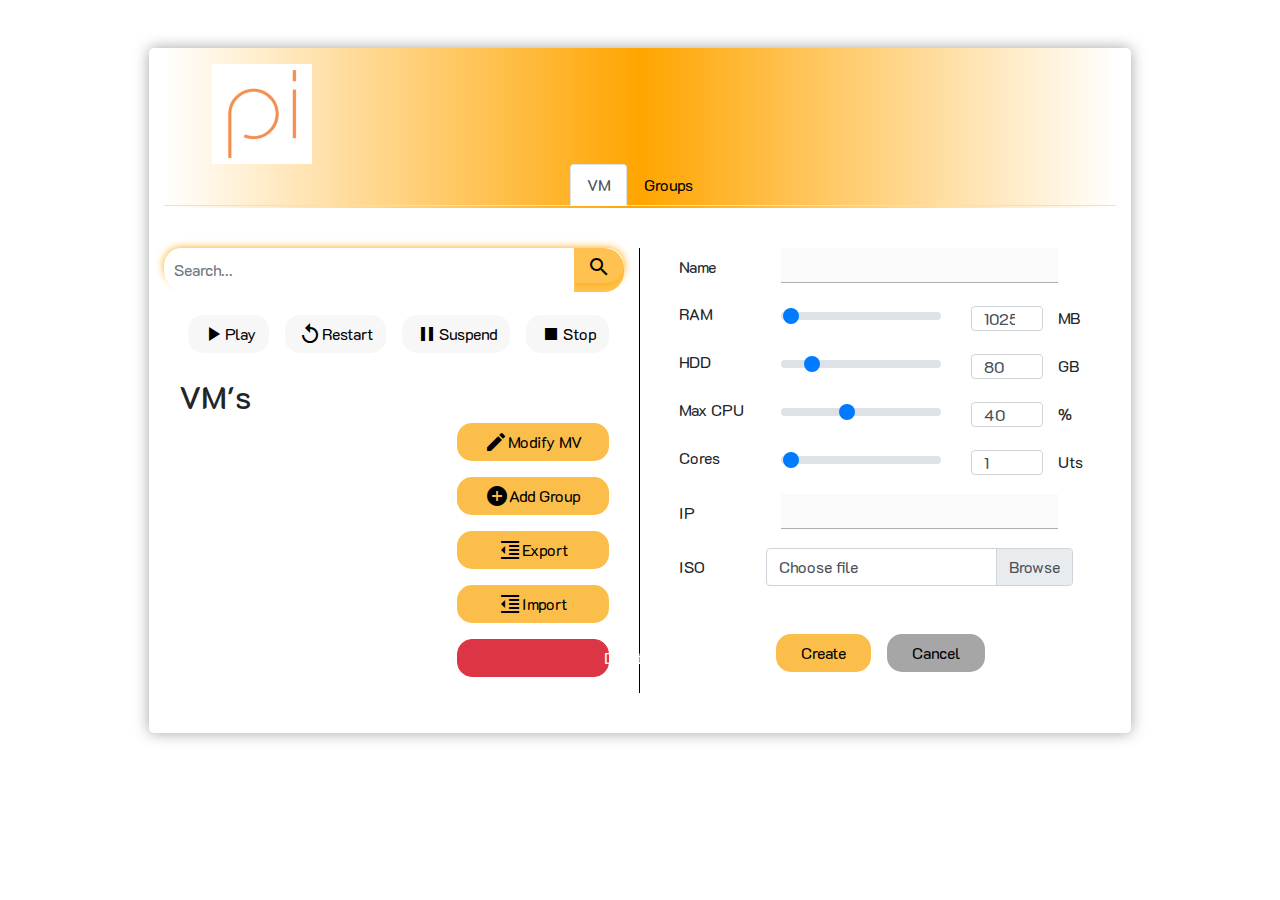
==== servidor/target/classes/static/index.html @ 5e892a35 "añadido servidor (ya crea una mv)" ====
<!doctype html>
<html lang="en">
  <head>
    <!-- Required meta tags -->
    <meta charset="utf-8">
    <meta name="viewport" content="width=device-width, initial-scale=1, shrink-to-fit=no">

    <!-- Bootstrap CSS -->
    <link rel="stylesheet" href="css/bootstrap.min.css">
    <link rel="stylesheet" href="css/style.css">
	<link href="https://fonts.googleapis.com/icon?family=Material+Icons" rel="stylesheet">
	<link rel="stylesheet" href="css/jquery-ui.min.css">
    <link rel="stylesheet" href="css/jquery-ui.structure.min.css">
    <link rel="stylesheet" href="css/jquery-ui.theme.min.css">

    <title>PI</title>
  </head>
  <body>
    <!-- PRACTICA 6: tu contenido aqui -->
    
    <div class="row">
      <div class="col-1 "></div>    
      <div class="col-9 container mt-5">
          <div class="header" >
            <img src="img/logo.jpg" class="imagen-logo mt-3 ml-5 "> 
           
            <ul class="nav nav-tabs justify-content-center">
                <li class="nav-item">
                  <a class="nav-link active" href="">VM</a>
                </li>
                <li class="nav-item">
                  <a class="nav-link" href="grupos.html">Groups</a>
                </li>
               
              </ul>
        </div>
        <div class="row">
          <div class="col-6 panel-izq">
              <div class="input-group search-bar ">
                  <input type="text" class="form-control" id="buscador" placeholder="Search...">
                  <div class="input-group-append">
                    <button class="btn boton-buscar " id="botonBuscar" type="button"><i class="material-icons">search</i>
										</button>
                  </div>
              </div>
			  <div class="panel-estados ml-4 mb-4 mt-4 ">
                  <button class="btn boton-icono boton-encender mt-2 mr-3" id="play"><i class="material-icons">play_arrow</i>Play</button>
                  <button class="btn boton-icono boton-reiniciar mt-2 mr-3" id="restart"><i class="material-icons">replay</i>Restart</button>
                  <button class="btn boton-icono boton-suspender mt-2 mr-3" id="suspend"><i class="material-icons">pause</i>Suspend</button>
                  <button class="btn boton-icono boton-apagar mt-2 mr-3" id="stop"><i class="material-icons">stop</i>Stop</button>
              </div> 
				
				<div class="col-12">
				  <h2>VM's</h2>
				  <div class="row">
						<ul class="list-group col-6 align-items-left" id="listaVM">
						  <!--<li class="list-group-item list-vms" data-nodeid="1">
									<input type="checkbox">
									<span class="">VM 1</span>
									<span class="badge badge-success mt-1"> </span>
							</li>
							<li class="list-group-item list-vms" data-nodeid="2">
									<input type="checkbox" >
									<span class="">VM 2</span>
									<span class="badge badge-warning mt-1"> </span>
							</li>
							<li class="list-group-item list-vms" data-nodeid="3">
									<input type="checkbox" >
									<span class="">Ubuntu</span>
									<span class="badge badge-danger mt-1"> </span>
						  </li>
							<li class="list-group-item list-vms" data-nodeid="4">
									<input type="checkbox" >
									<span class="">Windows</span>
									<span class="badge badge-danger mt-1"> </span>
						  </li> -->
						 
						</ul>
						<div class="col-6 panel-botones-vm">
							<button type="button" id="botonModificar" class="btn boton-grupos boton-icono mb-3 ml-5 "> <i class="material-icons align-middle">edit</i>Modify MV</button>
							<button type="button" class="btn boton-grupos boton-icono mb-3 ml-5" data-toggle="modal" data-target="#addGroupModal">
								<i class="material-icons align-middle">add_circle</i>Add Group
							</button>

							<!-- Modal add new group-->
							<div class="modal fade" id="addGroupModal" tabindex="-1" role="dialog" aria-labelledby="exampleModalCenterTitle" aria-hidden="true">
								<div class="modal-dialog modal-dialog-centered" role="document">
									<div class="modal-content">
										<div class="modal-header">
											<h5 class="modal-title" id="exampleModalLongTitle">Add new group</h5>
											<button type="button" class="close" data-dismiss="modal" aria-label="Close">
												<span aria-hidden="true">&times;</span>
											</button>
										</div>
										<div class="modal-body">
										<div class="input-group search-bar mb-3 mx-auto form-group search-modal">
													  <input type="text" class="form-control" placeholder="Search...">
													  <div class="input-group-append">
															<button class="btn boton-buscar" type="button">
															 <i class="material-icons">search</i>
															</button>
													  </div>
										</div>
											<div class="row justify-content-center">
											<form class="">
												<div class="form-group row">
													<div>
													
													  <ul id="listaGruposVM" class="list-group">
														<li class="list-group-item list-modal" data-nodeid="0">
														  <input type="checkbox" >                     
														  <span>Group1 </span>	  
														</li>
														
														<li class="list-group-item list-modal" data-nodeid="4">
															<input type="checkbox" >
														  <span>Group2</span>
														</li>
														<li class="list-group-item list-modal" data-nodeid="4">
															<input type="checkbox" >
														  <span>Group3</span>
														  
														</li>
														<li class="list-group-item list-modal" data-nodeid="5">
															<input type="checkbox" >
														  <span >Group4</span>
														  
														</li>
														<li class="list-group-item list-modal" data-nodeid="6">
															<input type="checkbox" >
														  <span >Group5</span>             
														  
														</li>
													  
													  </ul>
													</div>      
												</div>
											</form>	
											</div>
											<div class="d-flex flex-row justify-content-center mt-2">
												<button type="button" class="btn boton-grupos mx-2 col-3">Save</button>
												<button type="button" class="btn boton-cancelar mx-2 col-3" data-dismiss="modal">Cancel</button>
											</div>
										</div>
									</div>
								</div>
							</div>
							<!-- fin del Modal -->
							<button type="button" id="btnExport" class="btn boton-grupos boton-icono mb-3 ml-5" data-toggle="modal" data-target="#ExportModal">
								<i class="material-icons align-middle">format_indent_decrease</i>Export
							</button>
							
							
							<!-- Modal export -->
							<div class="modal fade" id="ExportModal" tabindex="-1" role="dialog" aria-labelledby="exampleModalCenterTitle" aria-hidden="true">
								<div class="modal-dialog modal-dialog-centered" role="document">
									<div class="modal-content">
										<div class="modal-header">
											<h5 class="modal-title" id="exampleModalLongTitle">Export</h5>
											<button type="button" class="close" data-dismiss="modal" aria-label="Close">
												<span aria-hidden="true">&times;</span>
											</button>
										</div>
										<div class="modal-body">
										<div class="input-group search-bar mb-3 mx-auto form-group search-modal">
													  <input type="text" class="form-control" placeholder="Search...">
													  <div class="input-group-append">
															<button class="btn boton-buscar">
																<i class="material-icons">search</i>
															</button>
													  </div>
										</div>
											<div class="row justify-content-center">
											<form class="">
												<div class="form-group row">
													<div>
													
													  <ul id="listaVMModal" class="list-group">
														<li class="list-group-item list-modal" data-nodeid="8">
														  <input type="checkbox" >                     
														  <span>VM1 </span>	  
														</li>
														
														<li class="list-group-item list-modal" data-nodeid="9">
															<input type="checkbox" >
														  <span>VM2</span>
														</li>
														<li class="list-group-item list-modal" data-nodeid="10">
															<input type="checkbox" >
														  <span>Ubuntu</span>
														  
														</li>
														<li class="list-group-item list-modal" data-nodeid="11">
															<input type="checkbox" >
														  <span >Windows</span>
														  
														</li>
														
													  </ul>
													</div>      
												</div>
											</form>	
											</div>
											<div class="d-flex flex-row justify-content-center mt-2">
												<button type="button" class="btn boton-grupos mx-2 col-3">Export</button>
												<button type="button" class="btn boton-cancelar mx-2 col-3" data-dismiss="modal">Cancel</button>
											</div>
										</div>
									</div>
								</div>
							</div>
							<!-- fin del Modal -->
							<button type="button" class="btn boton-grupos boton-icono mb-3 ml-5" data-toggle="modal" data-target="#ImportModal">
								<i class="material-icons align-middle">format_indent_decrease</i>Import
							</button>
							
							
							<!-- Modal import-->
							<div class="modal fade" id="ImportModal" tabindex="-1" role="dialog" aria-labelledby="exampleModalCenterTitle" aria-hidden="true">
									<div class="modal-dialog modal-dialog-centered" role="document">
										<div class="modal-content">	
											<div class="modal-header">
												<h5 class="modal-title" id="exampleModalLongTitle">Import</h5>
												<button type="button" class="close" data-dismiss="modal" aria-label="Close">
													<span aria-hidden="true">&times;</span>
												</button>
											</div>
											<div class="modal-body col-9 ml-5 mt-3">
												<input type="file" class="custom-file-input">
												<label class="custom-file-label" for="customFile">Choose file</label>
											</div>
											<div class="d-flex flex-row justify-content-center  mb-3">
												<button type="button" class="btn boton-grupos mx-2 col-3">Import</button>
												<button type="button" class="btn boton-cancelar mx-2 col-3" data-dismiss="modal">Cancel</button>
											</div>
										</div>

										
									</div>
									
								</div>

							
								<!-- fin del Modal -->
						
							<button type="button"  class="btn btn-danger boton-icono mb-3 ml-5 droppable" data-toggle="modal" data-target="#deleteVM"><i class="material-icons align-middle">delete_outline</i>Delete VM</button>

							<!-- Modal delete  -->
							<div class="modal fade" id="deleteVM" tabindex="-1" role="dialog" aria-labelledby="exampleModalCenterTitle" aria-hidden="true">
									<div class="modal-dialog modal-dialog-centered" role="document">
										<div class="modal-content">
											<div class="modal-header">
												<h5 class="modal-title" id="exampleModalLongTitle">Delete VM</h5>
												<button type="button" class="close" data-dismiss="modal" aria-label="Close">
													<span aria-hidden="true">&times;</span>
												</button>
											</div>
											<div class="modal-body">
											 <p>Are you sure you want to delete it?</p>
											</div>
											<div class="modal-footer">
													<button type="button" class="btn boton-grupos mx-2 col-3">Delete</button>
													<button type="button" class="btn boton-cancelar mx-2 col-3" data-dismiss="modal">Cancel</button>
											</div>
										</div>
									</div>
								</div>
								<!--fin del modal -->
						</div>
				  </div>
				</div>
				
				
				
          </div>
          <div class="col-5 panel-derecho ml-4">
            <div>
              <form>
                <div class="form-group row ">
                  <label  class="col-3 col-form-label">Name</label>
                  <div class="col-9">
                    <input type="text" class="col-12 form__email" id="nameVM" />
                  </div>
				  
                </div>
                
                <div class="form-group row">
                  <label class="col-3">RAM</label>
				 			 <div class="col-6">
                  <input type="range" class="col-12 custom-range" id="formControlRange" >
                  </div>
				  <div class="col-3 row d-flex flex-row align-items-center flex-nowrap">
						
							<input type="number" class="col-12 form-control" id="inputRAM">
							<span class="col-1">MB</span>
							
						
						
					  
				 </div>
				 
                </div>

                <div class="form-group row">
                    <label class="col-3">HDD</label>
                    <div class="col-6">                     
                        <input type="range" class="col-12 custom-range" id="storageRange">
                    </div>
					<div class="col-3 row d-flex flex-row align-items-center flex-nowrap">
						<input type="number" class="col-12 form-control" id="inputHDD">
						<span class="col-1">GB</span>
						
					  
				 </div>
                </div>

                <div class="form-group row">
                    <label class="col-3">Max CPU</label>
                    <div class="col-6">                     
                        <input type="range" class="col-12 custom-range" id="rangeCPU">
                    </div>
					<div class="col-3 row d-flex flex-row align-items-center flex-nowrap">
						<input type="number" class="col-12 form-control" id="inputCPUNumber">
						<span class="col-1">%</span>
					  
				 </div>
                </div>

                <div class="form-group row">
                    <label class="col-3">Cores</label>
                    <div class="col-6">                     
                        <input type="range" class="col-12 custom-range" id="rangeCores">
                    </div>
					<div class="col-3 row d-flex flex-row align-items-center flex-nowrap">
						<input type="number" class="col-12 form-control" id="inputCoresNumber">
						<span class="col-1">Uts</span>
					  
					</div>
                </div>

                <div class="form-group row">
                  <label  class="col-3 col-form-label">IP</label>
                  <div class="col-9">
                    <input type="email" id="inputIP" class="col-12 form__email"  />
                  </div>
                </div>

                <div class="form-group row">
                    <label  class="col-3 col-form-label">ISO</label>
                    <div class="col-9">
											<input type="file" class="custom-file-input" id="isoVM">
											<label class="custom-file-label" for="customFile">Choose file</label>
                    </div>
                </div>
			
					
					<div class="panel-derecho-botones mt-5 ml-4 d-flex flex-row justify-content-center">
						<div id="panelDerechoBotones" class="row">
					  <button type="button" id="botonCrear" class="btn boton-grupos w-auto px-4 mx-2 col-auto">Create</button>
						<button type="button" class="btn boton-cancelar w-auto px-4 mx-2 col-auto">Cancel</button>
					</div>
					</div>
					
	
                


              </form>
           </div>
          </div>

        </div>
      </div>
      <div class="col-1 "></div>
      
    </div>
    
    
    
    <!-- Optional JavaScript -->
    <!-- jQuery first, then Popper.js, then Bootstrap JS -->

	
	<script src="js/jquery.js"></script>
	<script src="js/popper.min.js"></script>
	<script src="js/bootstrap.min.js"></script>
	<script src="js/jquery-ui.min.js"></script>
	<script type="text/javascript" src="js/pruebaVMS.js"></script>
	<script src="js/parsley.min.js"></script>
  </body>
</html>
---- servidor/target/classes/static/css/style.css ----
@import "https://fonts.googleapis.com/css?family=K2D";


*{
    font-family: 'K2D';
}

.container{
    box-shadow: 0 0 15px #a4a4a4;
    border-radius: 5px;     
}

.header{
    background-image: linear-gradient(to right,white, orange, white);
    height: 160px; 
    padding:0;   
}

.nav-tab {
    text-align: center;
    
}

.nav-link{
    color:black;
    text-decoration: none;
    
}

.imagen-logo{
  width: 100px;
  height: 100px;  
}


/*********     PANELES    *********/

.panel-izq {
    margin-top:40px;
    margin-bottom: 40px;
    border-right: 1px solid black;
}

.panel-derecho {
    margin-top:40px;
    margin-bottom: 20px;
}

.panel-botones-grupo{
    display: flex;
    flex-direction: column; 
    padding-top: 100px;    
}

.panel-inferior-botones-grupos{
    align-items: center;
}

.panel-estados{
    display: flex;
}


/*********      BOTONES    *********/


.boton-icono{
    display:flex;
    align-items: center;
    justify-content: center;
}

.boton-aceptar{
    background-color:orange;   
}

.boton-aceptar:hover{
    background-color: white;
    cursor:pointer;
    border: 2px solid rgba(255, 166, 0, 0.685);
}


.boton-cancelar{
    background-color: rgb(167, 166, 166);
    border-radius:15px;
}

.boton-cancelar:hover{
    background-color: white;
    cursor:pointer;
    border: 2px solid rgba(41, 39, 39, 0.041);   
}

.boton-grupos{  
    border-radius: 15px;
    background-color:rgb(252, 190, 74);
}

.boton-grupos:hover{
    background-color: white;
    cursor:pointer;
    border: 2px solid rgba(255, 166, 0, 0.685);
}

.btn-danger{
    border-radius:15px;    
}

.btn-danger:hover{
    background-color:rgb(243, 155, 155);
}

.input-text{
    border-right: none;
    border-top: none;
    border-left:none;
    border-color: black;
}

.boton-encender{
    border-radius: 15px;
    background-color:rgb(247, 247, 247);
    width: 150px;
}

.boton-encender:hover{
    border-radius: 15px;
    background-color:rgb(24, 216, 24);  
}

.boton-reiniciar{
    border-radius: 15px;
    background-color:rgb(247, 247, 247);
    width: 150px;
}

.boton-reiniciar:hover{
    border-radius: 15px;
    background-color:rgb(219, 243, 7);
}

.boton-suspender{
    border-radius: 15px;
    background-color:rgb(247, 247, 247);
    width: 150px;
}

.boton-suspender:hover{
    border-radius: 15px;
    background-color: yellow;
}

.boton-apagar{
    border-radius: 15px;
    background-color:rgb(247, 247, 247);
    width: 150px;
}

.boton-apagar:hover{
    border-radius: 15px;
    background-color:red;
}


.badge {    
    padding: 3px 7px;
    font-size: 12px;
    font-weight: bold;
    color: #fff;
    text-align: center;  
    border-radius: 10px;
}

.list-group-item > .badge {
  float: right;
}

.indent{
    margin-left: 10px;
    margin-right:10px;
}

.list-group-item:hover{
    background-color:rgb(216, 214, 214);
}
.list-modal{
	padding-left: 50px;
	padding-right: 50px;
}
.search-modal{
	width: 350px;
}

/************VM's*********************/


.list-vms > .badge {
	padding: 7px 7px;
    font-size: 12px;
    font-weight: bold;
    color: #fff;
    border-radius: 10px;
}

.boton-mv{  
    border-radius: 15px;
    background-color:rgb(252, 190, 74);
	font-size: 12px
}
.boton-mv:hover{
    background-color: white;
    cursor:pointer;
    border: 2px solid rgba(255, 166, 0, 0.685);

}

ul{
	text-align:left;
}

input[type='number']{
	height: 25px;
	
	
}
.panel-botones-vm{
    display: flex;
    flex-direction: column;
    
}
.form__email, .form__password, .form__button {
  
  padding: 0.618em 0;
  width: 100%;
  border: none;
}

.form__email, .form__password {
  padding: 0.3em 0.6em;
  border-bottom: 1px solid rgba(0, 0, 0, 0.3);
  background-color: #fafafa;
  box-shadow: 0 0 1px #fff;
  position: relative;
  z-index: 0;
}
.form__email:focus, .form__password:focus {
  outline: 0;
  border-bottom: 1px solid #009688;
  box-shadow: 0 0 1px #fff;
}



/*********      BUSCADOR    *********/

.search-bar{  
    border-radius:50px;
	height: 35px;
    box-shadow: 0px 0px 8px 0px orange; 
  }
  
.search-bar input{     
    padding: 0 10px ;
    border-radius:50px;
    outline: none;
    border:none;   
}

.boton-buscar{      
      background: rgba(255, 166, 0, 0.685);
      border-radius:20px;
      text-decoration: none;
      text-align: center;
     
}

.boton-buscar:hover{
    background-color: orange;
    cursor:pointer;
}
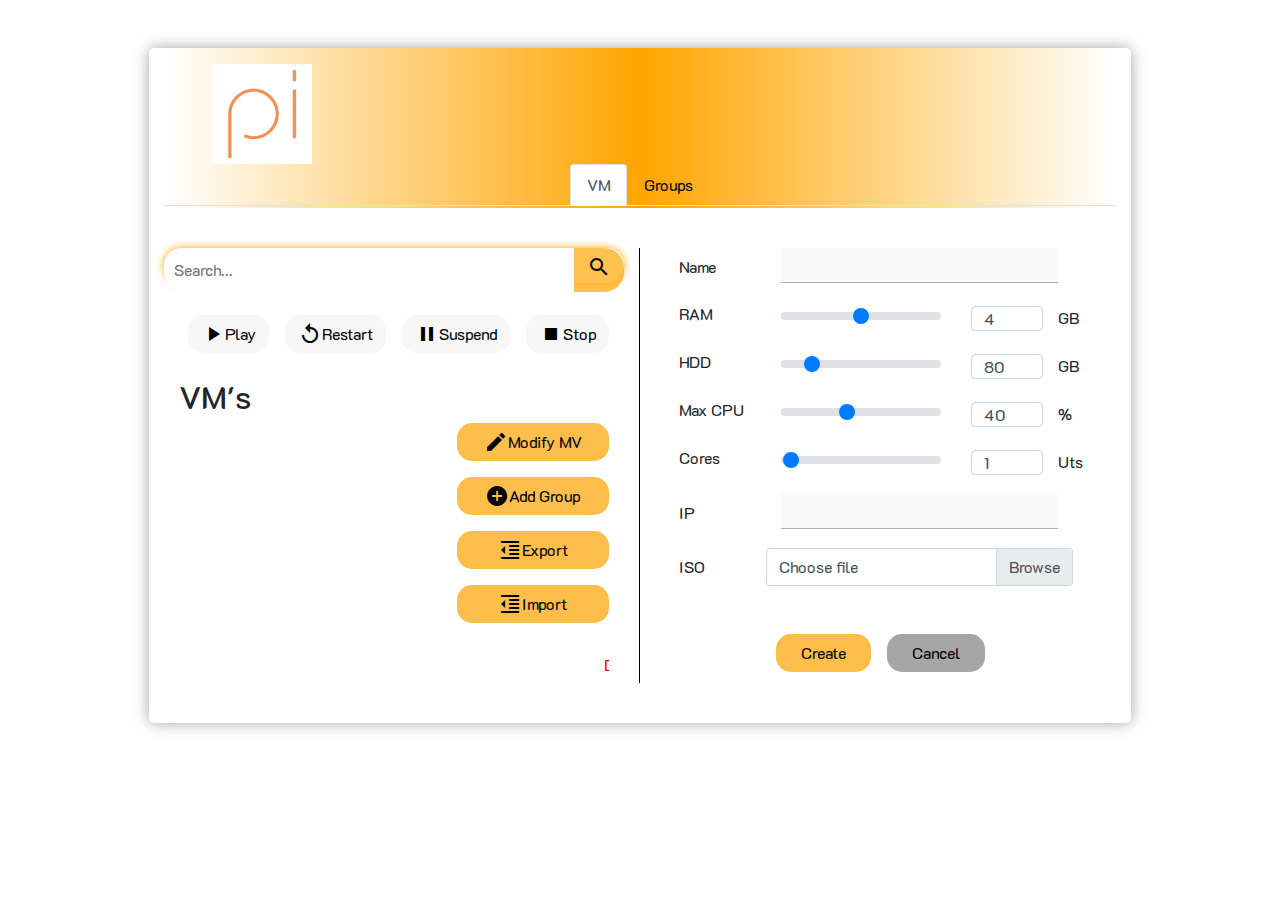
==== commit 2077ea13: "Terminada interfaz" ====
--- a/servidor/target/classes/static/index.html
+++ b/servidor/target/classes/static/index.html
@@ -8,8 +8,8 @@
     <!-- Bootstrap CSS -->
     <link rel="stylesheet" href="css/bootstrap.min.css">
     <link rel="stylesheet" href="css/style.css">
-	<link href="https://fonts.googleapis.com/icon?family=Material+Icons" rel="stylesheet">
-	<link rel="stylesheet" href="css/jquery-ui.min.css">
+		<link href="https://fonts.googleapis.com/icon?family=Material+Icons" rel="stylesheet">
+		<link rel="stylesheet" href="css/jquery-ui.min.css">
     <link rel="stylesheet" href="css/jquery-ui.structure.min.css">
     <link rel="stylesheet" href="css/jquery-ui.theme.min.css">
 
@@ -243,29 +243,9 @@
 							
 								<!-- fin del Modal -->
 						
-							<button type="button"  class="btn btn-danger boton-icono mb-3 ml-5 droppable" data-toggle="modal" data-target="#deleteVM"><i class="material-icons align-middle">delete_outline</i>Delete VM</button>
-
-							<!-- Modal delete  -->
-							<div class="modal fade" id="deleteVM" tabindex="-1" role="dialog" aria-labelledby="exampleModalCenterTitle" aria-hidden="true">
-									<div class="modal-dialog modal-dialog-centered" role="document">
-										<div class="modal-content">
-											<div class="modal-header">
-												<h5 class="modal-title" id="exampleModalLongTitle">Delete VM</h5>
-												<button type="button" class="close" data-dismiss="modal" aria-label="Close">
-													<span aria-hidden="true">&times;</span>
-												</button>
-											</div>
-											<div class="modal-body">
-											 <p>Are you sure you want to delete it?</p>
-											</div>
-											<div class="modal-footer">
-													<button type="button" class="btn boton-grupos mx-2 col-3">Delete</button>
-													<button type="button" class="btn boton-cancelar mx-2 col-3" data-dismiss="modal">Cancel</button>
-											</div>
-										</div>
-									</div>
-								</div>
-								<!--fin del modal -->
+							<button type="button"  class="btn boton-icono delete mt-2 droppable ml-5" data-toggle="modal tooltip" data-placement="top" title="Arrastra aqui para borrar" data-target="#deleteVM"><i class="material-icons align-middle">delete_outline</i>Delete VM</button>
+
+							
 						</div>
 				  </div>
 				</div>
@@ -292,7 +272,7 @@
 				  <div class="col-3 row d-flex flex-row align-items-center flex-nowrap">
 						
 							<input type="number" class="col-12 form-control" id="inputRAM">
-							<span class="col-1">MB</span>
+							<span class="col-1">GB</span>
 							
 						
 						
--- a/servidor/target/classes/static/css/style.css
+++ b/servidor/target/classes/static/css/style.css
@@ -5,12 +5,23 @@
 *{
     font-family: 'K2D';
 }
-
+.tooltip-styling{
+    background:black !important;
+    color: white !important;
+}
 .container{
     box-shadow: 0 0 15px #a4a4a4;
     border-radius: 5px;     
 }
-
+.delete{
+	background-color: Transparent;
+    background-repeat:no-repeat;
+    border: none;
+    cursor:pointer;
+    overflow: hidden;
+    outline:none;
+    color:red;
+}
 .header{
     background-image: linear-gradient(to right,white, orange, white);
     height: 160px; 
@@ -284,12 +295,14 @@
 
 
 
-
-
-
-
-
-
-
-
-
+.addFlex{
+	flex-direction:column;
+}
+
+
+
+
+
+
+
+
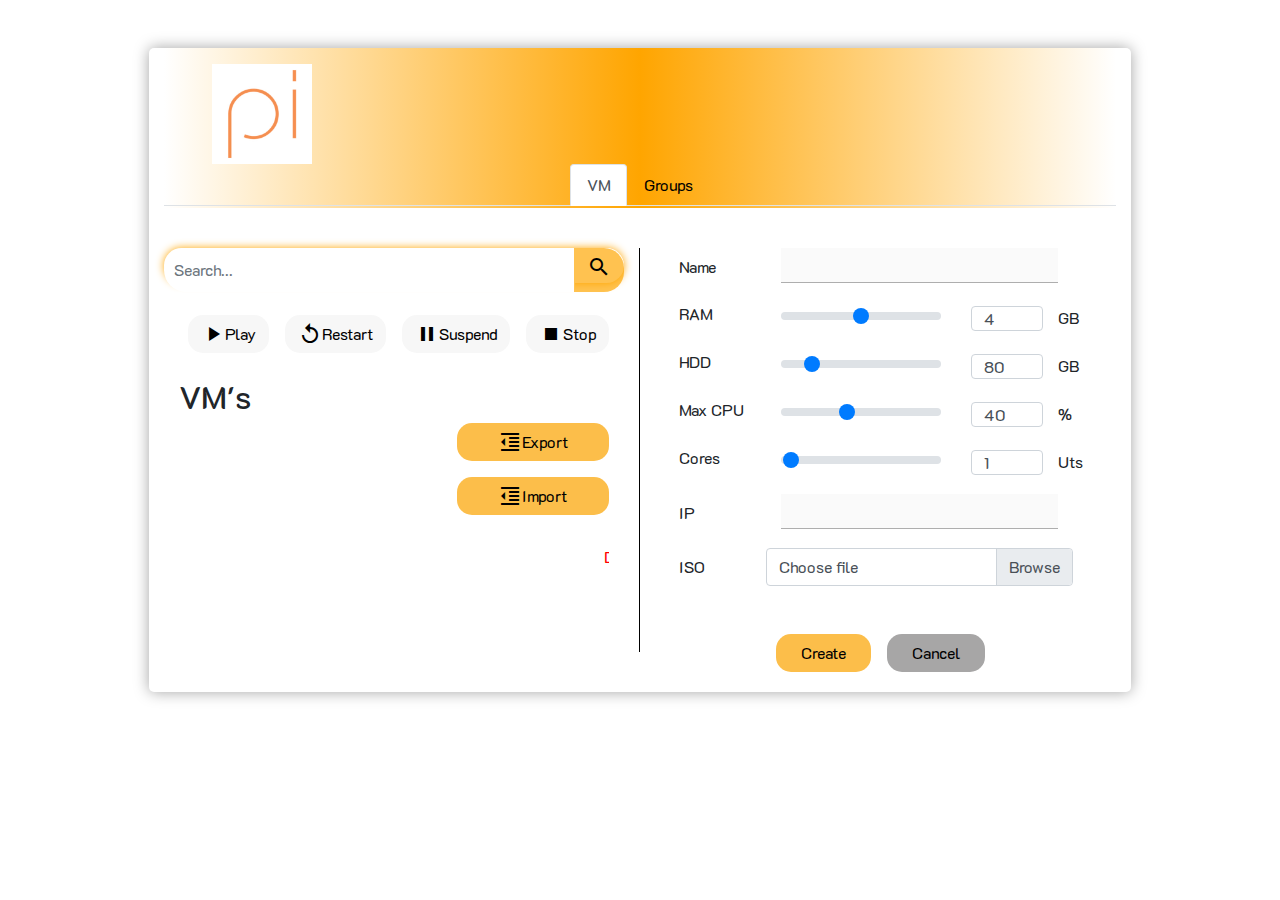
==== commit 35f0ae46: "cambios estructura del codigo" ====
--- a/servidor/target/classes/static/index.html
+++ b/servidor/target/classes/static/index.html
@@ -54,98 +54,14 @@
 				  <h2>VM's</h2>
 				  <div class="row">
 						<ul class="list-group col-6 align-items-left" id="listaVM">
-						  <!--<li class="list-group-item list-vms" data-nodeid="1">
-									<input type="checkbox">
-									<span class="">VM 1</span>
-									<span class="badge badge-success mt-1"> </span>
-							</li>
-							<li class="list-group-item list-vms" data-nodeid="2">
-									<input type="checkbox" >
-									<span class="">VM 2</span>
-									<span class="badge badge-warning mt-1"> </span>
-							</li>
-							<li class="list-group-item list-vms" data-nodeid="3">
-									<input type="checkbox" >
-									<span class="">Ubuntu</span>
-									<span class="badge badge-danger mt-1"> </span>
-						  </li>
-							<li class="list-group-item list-vms" data-nodeid="4">
-									<input type="checkbox" >
-									<span class="">Windows</span>
-									<span class="badge badge-danger mt-1"> </span>
-						  </li> -->
+						  
 						 
 						</ul>
 						<div class="col-6 panel-botones-vm">
-							<button type="button" id="botonModificar" class="btn boton-grupos boton-icono mb-3 ml-5 "> <i class="material-icons align-middle">edit</i>Modify MV</button>
-							<button type="button" class="btn boton-grupos boton-icono mb-3 ml-5" data-toggle="modal" data-target="#addGroupModal">
-								<i class="material-icons align-middle">add_circle</i>Add Group
-							</button>
-
-							<!-- Modal add new group-->
-							<div class="modal fade" id="addGroupModal" tabindex="-1" role="dialog" aria-labelledby="exampleModalCenterTitle" aria-hidden="true">
-								<div class="modal-dialog modal-dialog-centered" role="document">
-									<div class="modal-content">
-										<div class="modal-header">
-											<h5 class="modal-title" id="exampleModalLongTitle">Add new group</h5>
-											<button type="button" class="close" data-dismiss="modal" aria-label="Close">
-												<span aria-hidden="true">&times;</span>
-											</button>
-										</div>
-										<div class="modal-body">
-										<div class="input-group search-bar mb-3 mx-auto form-group search-modal">
-													  <input type="text" class="form-control" placeholder="Search...">
-													  <div class="input-group-append">
-															<button class="btn boton-buscar" type="button">
-															 <i class="material-icons">search</i>
-															</button>
-													  </div>
-										</div>
-											<div class="row justify-content-center">
-											<form class="">
-												<div class="form-group row">
-													<div>
-													
-													  <ul id="listaGruposVM" class="list-group">
-														<li class="list-group-item list-modal" data-nodeid="0">
-														  <input type="checkbox" >                     
-														  <span>Group1 </span>	  
-														</li>
-														
-														<li class="list-group-item list-modal" data-nodeid="4">
-															<input type="checkbox" >
-														  <span>Group2</span>
-														</li>
-														<li class="list-group-item list-modal" data-nodeid="4">
-															<input type="checkbox" >
-														  <span>Group3</span>
-														  
-														</li>
-														<li class="list-group-item list-modal" data-nodeid="5">
-															<input type="checkbox" >
-														  <span >Group4</span>
-														  
-														</li>
-														<li class="list-group-item list-modal" data-nodeid="6">
-															<input type="checkbox" >
-														  <span >Group5</span>             
-														  
-														</li>
-													  
-													  </ul>
-													</div>      
-												</div>
-											</form>	
-											</div>
-											<div class="d-flex flex-row justify-content-center mt-2">
-												<button type="button" class="btn boton-grupos mx-2 col-3">Save</button>
-												<button type="button" class="btn boton-cancelar mx-2 col-3" data-dismiss="modal">Cancel</button>
-											</div>
-										</div>
-									</div>
-								</div>
-							</div>
-							<!-- fin del Modal -->
+							
+							
+
+							
 							<button type="button" id="btnExport" class="btn boton-grupos boton-icono mb-3 ml-5" data-toggle="modal" data-target="#ExportModal">
 								<i class="material-icons align-middle">format_indent_decrease</i>Export
 							</button>
@@ -173,31 +89,13 @@
 											<div class="row justify-content-center">
 											<form class="">
 												<div class="form-group row">
-													<div>
+													
 													
 													  <ul id="listaVMModal" class="list-group">
-														<li class="list-group-item list-modal" data-nodeid="8">
-														  <input type="checkbox" >                     
-														  <span>VM1 </span>	  
-														</li>
 														
-														<li class="list-group-item list-modal" data-nodeid="9">
-															<input type="checkbox" >
-														  <span>VM2</span>
-														</li>
-														<li class="list-group-item list-modal" data-nodeid="10">
-															<input type="checkbox" >
-														  <span>Ubuntu</span>
-														  
-														</li>
-														<li class="list-group-item list-modal" data-nodeid="11">
-															<input type="checkbox" >
-														  <span >Windows</span>
-														  
-														</li>
 														
 													  </ul>
-													</div>      
+													     
 												</div>
 											</form>	
 											</div>
@@ -328,8 +226,8 @@
                 <div class="form-group row">
                     <label  class="col-3 col-form-label">ISO</label>
                     <div class="col-9">
-											<input type="file" class="custom-file-input" id="isoVM">
-											<label class="custom-file-label" for="customFile">Choose file</label>
+						<input type="file" class="custom-file-input" id="isoVM">
+					    <label class="custom-file-label" for="customFile">Choose file</label>
                     </div>
                 </div>
 			
--- a/servidor/target/classes/static/css/style.css
+++ b/servidor/target/classes/static/css/style.css
@@ -21,6 +21,11 @@
     overflow: hidden;
     outline:none;
     color:red;
+}
+
+.delete:hover{
+	background-color:red;
+	color: white;
 }
 .header{
     background-image: linear-gradient(to right,white, orange, white);
